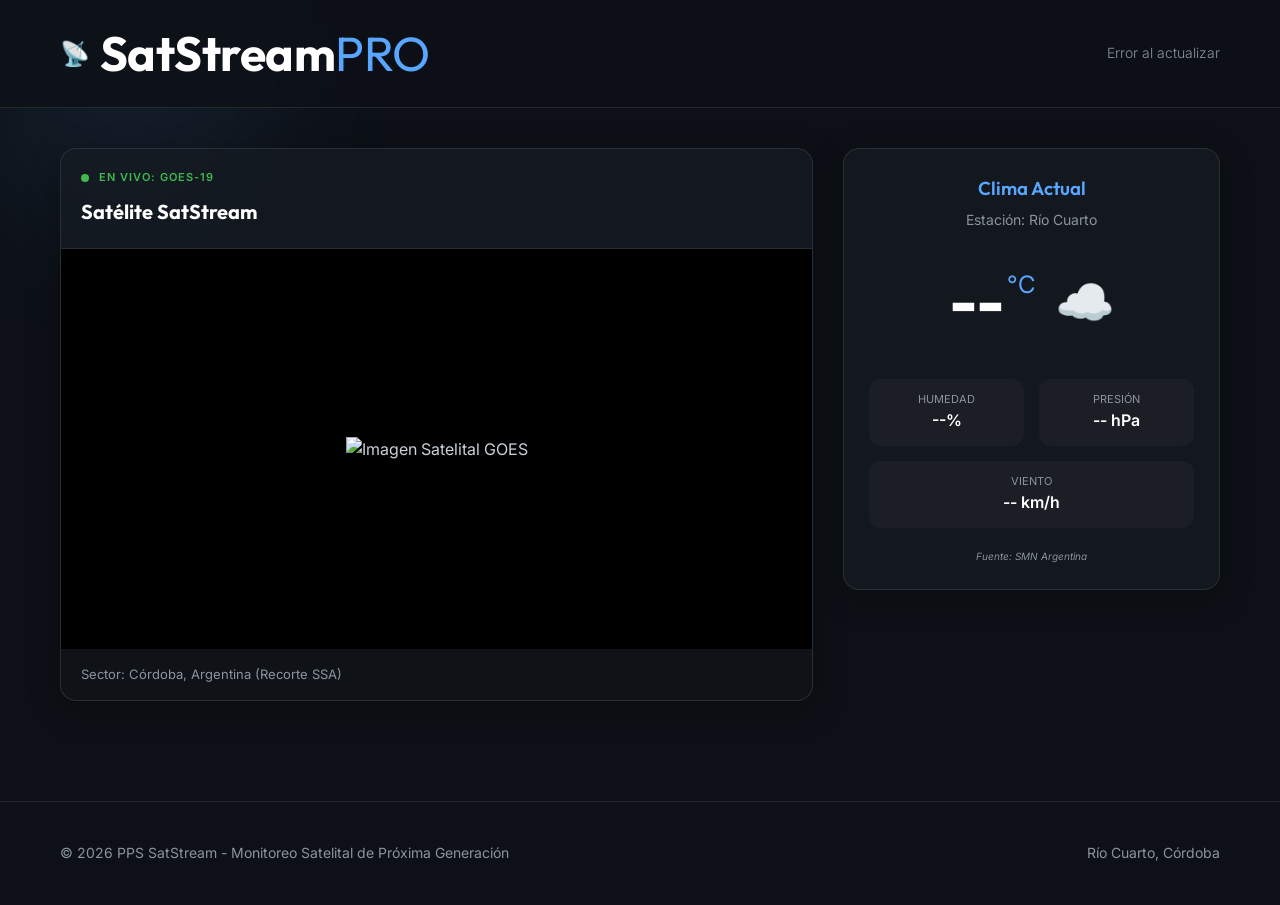
==== gallery-ui/index.html @ c35e04f5 "perf: se optimiza el buildeo de las imágenes para ocupar menos espacio. Se agrega seguridad a la pág" ====
<!DOCTYPE html>
<html lang="es">
<head>
    <meta charset="UTF-8">
    <meta name="viewport" content="width=device-width, initial-scale=1.0">
    <title>PPS SatStream - Visualización en Tiempo Real</title>
    <link rel="preconnect" href="https://fonts.googleapis.com">
    <link rel="preconnect" href="https://fonts.gstatic.com" crossorigin>
    <link href="https://fonts.googleapis.com/css2?family=Outfit:wght@300;400;600;800&family=Inter:wght@300;400;600&display=swap" rel="stylesheet">
    <link rel="stylesheet" href="style.css">
</head>
<body>
    <div class="background-glow"></div>
    
    <header>
        <div class="container">
            <div class="logo">
                <span class="logo-icon">📡</span>
                <h1>SatStream<span>PRO</span></h1>
            </div>
            <nav id="last-update">Actualizando...</nav>
        </div>
    </header>

    <main class="container">
        <section class="hero-section">
            <div class="content-wrapper">
                <div class="image-viewer card">
                    <div class="card-header">
                        <div class="status-badge">
                            <span class="pulse"></span> EN VIVO: GOES-19
                        </div>
                        <h2 id="image-timestamp">Satélite SatStream</h2>
                    </div>
                    <div class="image-container">
                        <img id="main-satellite-image" src="" alt="Imagen Satelital GOES">
                        <div id="image-loader" class="loader"></div>
                    </div>
                    <div class="card-footer">
                        <p>Sector: Córdoba, Argentina (Recorte SSA)</p>
                    </div>
                </div>

                <aside class="side-content">
                    <div class="weather-card card">
                        <h3>Clima Actual</h3>
                        <p class="location">Estación: Río Cuarto</p>
                        <div class="weather-main">
                            <div class="temp-container">
                                <span id="current-temp" class="value">--</span>
                                <span class="unit">°C</span>
                            </div>
                            <div id="weather-icon" class="weather-icon">☁️</div>
                        </div>
                        <div class="weather-details">
                            <div class="detail">
                                <span class="label">Humedad</span>
                                <span id="current-hum" class="val">--%</span>
                            </div>
                            <div class="detail">
                                <span class="label">Presión</span>
                                <span id="current-press" class="val">-- hPa</span>
                            </div>
                            <div class="detail">
                                <span class="label">Viento</span>
                                <span id="current-wind" class="val">-- km/h</span>
                            </div>
                        </div>
                        <div class="data-source">Fuente: SMN Argentina</div>
                    </div>


                </aside>
            </div>
        </section>
    </main>

    <footer>
        <div class="container">
            <p>&copy; 2026 PPS SatStream - Monitoreo Satelital de Próxima Generación</p>
            <div class="footer-links">
                <span>Río Cuarto, Córdoba</span>
            </div>
        </div>
    </footer>

    <script src="script.js"></script>
</body>
</html>
---- gallery-ui/style.css ----
:root {
    --bg-color: #0d1117;
    --card-bg: rgba(22, 27, 34, 0.75);
    --border-color: rgba(240, 246, 252, 0.1);
    --accent-color: #58a6ff;
    --text-primary: #c9d1d9;
    --text-secondary: #8b949e;
    --white: #ffffff;
    --success: #3fb950;
    --gradient-primary: linear-gradient(135deg, #1f6feb, #58a6ff);
}

* {
    margin: 0;
    padding: 0;
    box-sizing: border-box;
}

body {
    font-family: 'Inter', sans-serif;
    background-color: var(--bg-color);
    color: var(--text-primary);
    line-height: 1.6;
    overflow-x: hidden;
    min-height: 100vh;
}

h1, h2, h3, .logo {
    font-family: 'Outfit', sans-serif;
}

.container {
    max-width: 1200px;
    margin: 0 auto;
    padding: 0 20px;
}

/* Background Glow */
.background-glow {
    position: fixed;
    top: -10%;
    left: -10%;
    width: 40%;
    height: 40%;
    background: radial-gradient(circle, rgba(88, 166, 255, 0.1) 0%, rgba(88, 166, 255, 0) 70%);
    filter: blur(50px);
    z-index: -1;
}

/* Header */
header {
    background: rgba(13, 17, 23, 0.8);
    backdrop-filter: blur(10px);
    border-bottom: 1px solid var(--border-color);
    padding: 15px 0;
    position: sticky;
    top: 0;
    z-index: 100;
}

header .container {
    display: flex;
    justify-content: space-between;
    align-items: center;
}

.logo {
    display: flex;
    align-items: center;
    gap: 10px;
    text-decoration: none;
    color: var(--white);
    font-size: 24px;
    font-weight: 800;
    letter-spacing: -0.5px;
}

.logo span {
    color: var(--accent-color);
    font-weight: 400;
}

#last-update {
    font-size: 14px;
    color: var(--text-secondary);
    font-weight: 300;
}

/* Main Layout */
.hero-section {
    padding: 40px 0;
}

.content-wrapper {
    display: grid;
    grid-template-columns: 2fr 1fr;
    gap: 30px;
}

@media (max-width: 992px) {
    .content-wrapper {
        grid-template-columns: 1fr;
    }
}

/* Card Style */
.card {
    background: var(--card-bg);
    border: 1px solid var(--border-color);
    border-radius: 16px;
    overflow: hidden;
    backdrop-filter: blur(12px);
    box-shadow: 0 8px 32px rgba(0, 0, 0, 0.3);
    transition: transform 0.3s ease, box-shadow 0.3s ease;
}

.card:hover {
    box-shadow: 0 12px 48px rgba(0, 0, 0, 0.4);
}

.card-header {
    padding: 20px;
    border-bottom: 1px solid var(--border-color);
    display: flex;
    flex-direction: column;
    gap: 10px;
}

.status-badge {
    display: flex;
    align-items: center;
    gap: 10px;
    font-size: 11px;
    text-transform: uppercase;
    font-weight: 600;
    color: var(--success);
    letter-spacing: 1px;
}

.pulse {
    width: 8px;
    height: 8px;
    background-color: var(--success);
    border-radius: 50%;
    box-shadow: 0 0 0 0 rgba(63, 185, 80, 0.7);
    animation: pulse 2s infinite;
}

@keyframes pulse {
    0% { transform: scale(0.95); box-shadow: 0 0 0 0 rgba(63, 185, 80, 0.7); }
    70% { transform: scale(1); box-shadow: 0 0 0 10px rgba(63, 185, 80, 0); }
    100% { transform: scale(0.95); box-shadow: 0 0 0 0 rgba(63, 185, 80, 0); }
}

.image-viewer h2 {
    font-size: 20px;
    color: var(--white);
}

.image-container {
    position: relative;
    background: #000;
    display: flex;
    justify-content: center;
    align-items: center;
    min-height: 400px;
}

.image-container img {
    max-width: 100%;
    height: auto;
    display: block;
    transition: opacity 0.5s ease;
}

.card-footer {
    padding: 15px 20px;
    background: rgba(0, 0, 0, 0.2);
    font-size: 13px;
    color: var(--text-secondary);
}

/* Aside Content */
.side-content {
    display: flex;
    flex-direction: column;
    gap: 20px;
}

.weather-card {
    padding: 25px;
    text-align: center;
}

.weather-card h3 {
    margin-bottom: 5px;
    font-weight: 600;
    color: var(--accent-color);
}

.weather-card .location {
    font-size: 14px;
    color: var(--text-secondary);
    margin-bottom: 20px;
}

.weather-main {
    display: flex;
    justify-content: center;
    align-items: center;
    gap: 20px;
    margin-bottom: 25px;
}

.temp-container .value {
    font-size: 64px;
    font-weight: 800;
    color: var(--white);
    letter-spacing: -2px;
}

.temp-container .unit {
    font-size: 24px;
    font-weight: 400;
    vertical-align: top;
    position: relative;
    top: 15px;
    color: var(--accent-color);
}

.weather-icon {
    font-size: 48px;
    animation: floating 3s infinite ease-in-out;
}

@keyframes floating {
    0% { transform: translateY(0px); }
    50% { transform: translateY(-10px); }
    100% { transform: translateY(0px); }
}

.weather-details {
    display: grid;
    grid-template-columns: 1fr 1fr;
    gap: 15px;
    margin-bottom: 20px;
}

.detail {
    background: rgba(255, 255, 255, 0.03);
    padding: 12px;
    border-radius: 12px;
}

.detail:last-child {
    grid-column: span 2;
}

.detail .label {
    display: block;
    font-size: 11px;
    color: var(--text-secondary);
    text-transform: uppercase;
}

.detail .val {
    font-size: 16px;
    font-weight: 600;
    color: var(--white);
}

.data-source {
    font-size: 10px;
    color: var(--text-secondary);
    font-style: italic;
}

/* Gallery Section */
.gallery-card {
    padding: 20px;
}

.gallery-card h3 {
    font-size: 16px;
    margin-bottom: 15px;
}

.thumbnails-list {
    display: grid;
    grid-template-columns: repeat(2, 1fr);
    gap: 10px;
}

.thumb-item {
    aspect-ratio: 16/9;
    border-radius: 8px;
    overflow: hidden;
    cursor: pointer;
    border: 2px solid transparent;
    transition: border-color 0.3s ease;
}

.thumb-item:hover {
    border-color: var(--accent-color);
}

.thumb-item img {
    width: 100%;
    height: 100%;
    object-fit: cover;
}

/* Footer */
footer {
    margin-top: 60px;
    padding: 40px 0;
    border-top: 1px solid var(--border-color);
    color: var(--text-secondary);
    font-size: 14px;
}

footer .container {
    display: flex;
    justify-content: space-between;
    align-items: center;
}

@media (max-width: 600px) {
    footer .container {
        flex-direction: column;
        gap: 20px;
        text-align: center;
    }
    
    .weather-details {
        grid-template-columns: 1fr;
    }
}
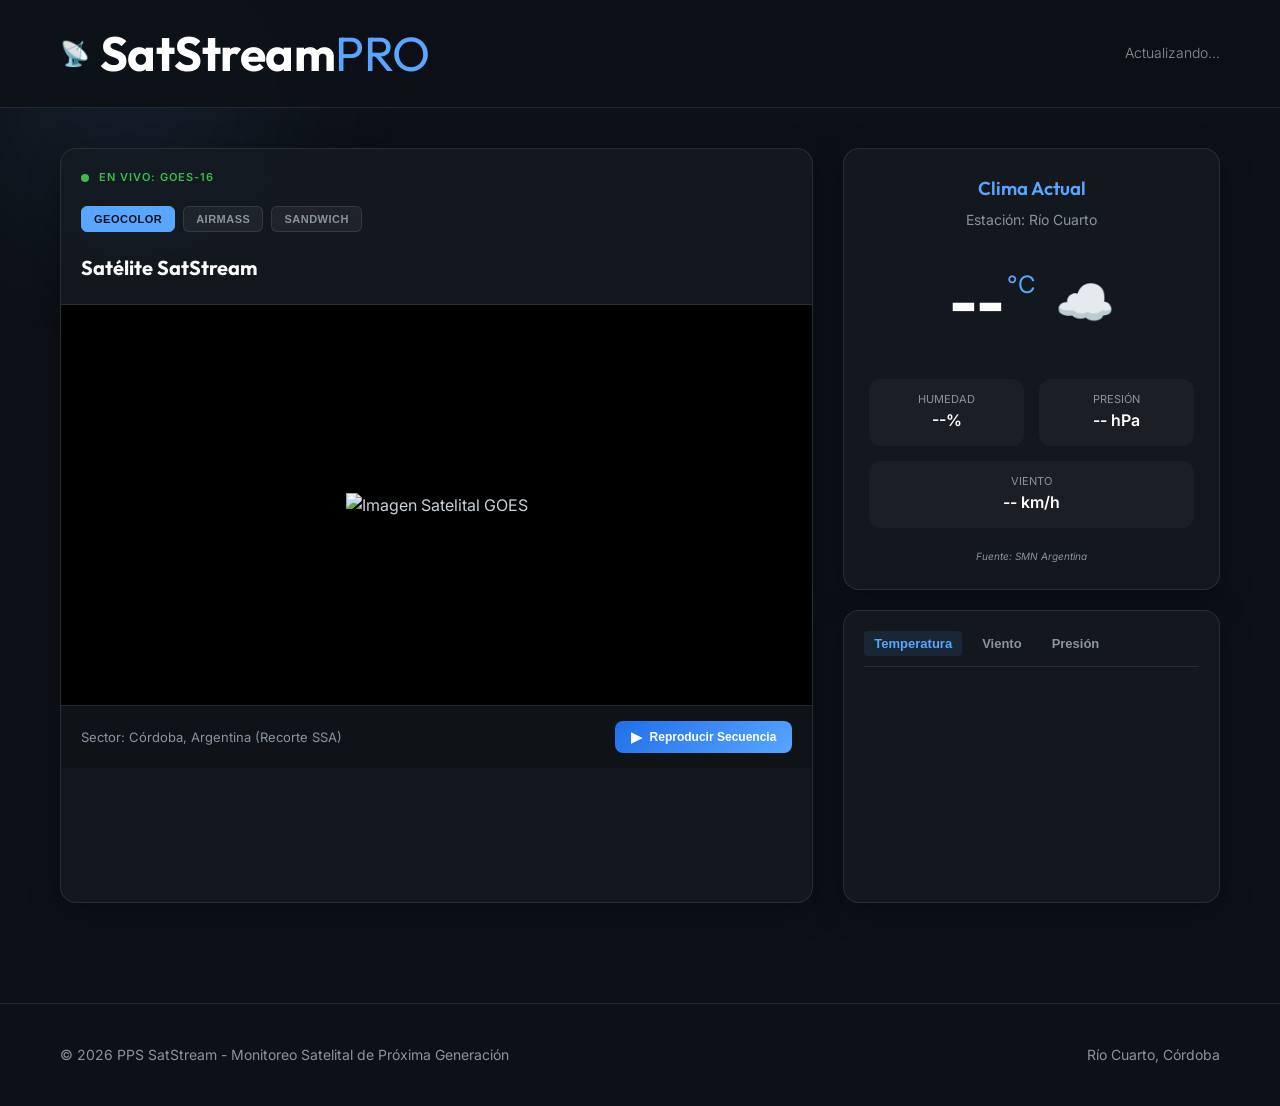
==== commit 220fc00c: "Se agregan funcionalidades a la página y se mejora la seguridad del proyecto" ====
--- a/gallery-ui/index.html
+++ b/gallery-ui/index.html
@@ -8,6 +8,7 @@
     <link rel="preconnect" href="https://fonts.gstatic.com" crossorigin>
     <link href="https://fonts.googleapis.com/css2?family=Outfit:wght@300;400;600;800&family=Inter:wght@300;400;600&display=swap" rel="stylesheet">
     <link rel="stylesheet" href="style.css">
+    <script src="https://cdn.jsdelivr.net/npm/chart.js"></script>
 </head>
 <body>
     <div class="background-glow"></div>
@@ -28,7 +29,12 @@
                 <div class="image-viewer card">
                     <div class="card-header">
                         <div class="status-badge">
-                            <span class="pulse"></span> EN VIVO: GOES-19
+                            <span class="pulse"></span> EN VIVO: GOES-16
+                        </div>
+                        <div class="product-tabs">
+                            <button class="prod-tab active" data-product="geocolor">GeoColor</button>
+                            <button class="prod-tab" data-product="airmass">AirMass</button>
+                            <button class="prod-tab" data-product="sandwich">Sandwich</button>
                         </div>
                         <h2 id="image-timestamp">Satélite SatStream</h2>
                     </div>
@@ -37,7 +43,14 @@
                         <div id="image-loader" class="loader"></div>
                     </div>
                     <div class="card-footer">
-                        <p>Sector: Córdoba, Argentina (Recorte SSA)</p>
+                        <div class="footer-info">
+                            <p>Sector: Córdoba, Argentina (Recorte SSA)</p>
+                        </div>
+                        <div class="animation-controls">
+                            <button id="btn-animate" class="btn-primary">
+                                <span class="btn-icon">▶</span> Reproducir Secuencia
+                            </button>
+                        </div>
                     </div>
                 </div>
 
@@ -69,6 +82,17 @@
                         <div class="data-source">Fuente: SMN Argentina</div>
                     </div>
 
+                    <div class="history-card card">
+                        <div class="tabs">
+                            <button class="tab-btn active" data-type="temp">Temperatura</button>
+                            <button class="tab-btn" data-type="wind">Viento</button>
+                            <button class="tab-btn" data-type="press">Presión</button>
+                        </div>
+                        <div class="chart-container">
+                            <canvas id="weather-chart"></canvas>
+                        </div>
+                    </div>
+
 
                 </aside>
             </div>
--- a/gallery-ui/style.css
+++ b/gallery-ui/style.css
@@ -123,7 +123,38 @@
     border-bottom: 1px solid var(--border-color);
     display: flex;
     flex-direction: column;
-    gap: 10px;
+    gap: 15px;
+}
+
+.product-tabs {
+    display: flex;
+    gap: 8px;
+    margin: 5px 0;
+}
+
+.prod-tab {
+    background: rgba(255, 255, 255, 0.05);
+    border: 1px solid var(--border-color);
+    color: var(--text-secondary);
+    padding: 6px 12px;
+    border-radius: 6px;
+    font-size: 11px;
+    font-weight: 600;
+    cursor: pointer;
+    transition: all 0.2s ease;
+    text-transform: uppercase;
+    letter-spacing: 0.5px;
+}
+
+.prod-tab:hover {
+    background: rgba(255, 255, 255, 0.1);
+    color: var(--white);
+}
+
+.prod-tab.active {
+    background: var(--accent-color);
+    color: var(--bg-color);
+    border-color: var(--accent-color);
 }
 
 .status-badge {
@@ -176,8 +207,43 @@
 .card-footer {
     padding: 15px 20px;
     background: rgba(0, 0, 0, 0.2);
+    display: flex;
+    justify-content: space-between;
+    align-items: center;
+    border-top: 1px solid var(--border-color);
+}
+
+.footer-info p {
     font-size: 13px;
     color: var(--text-secondary);
+}
+
+.btn-primary {
+    background: var(--gradient-primary);
+    border: none;
+    color: var(--white);
+    padding: 8px 16px;
+    border-radius: 8px;
+    font-size: 12px;
+    font-weight: 600;
+    cursor: pointer;
+    display: flex;
+    align-items: center;
+    gap: 8px;
+    transition: all 0.3s ease;
+}
+
+.btn-primary:hover {
+    transform: translateY(-2px);
+    filter: brightness(1.1);
+}
+
+.btn-primary.active {
+    background: linear-gradient(135deg, #ff4b2b, #ff416c);
+}
+
+.btn-icon {
+    font-size: 14px;
 }
 
 /* Aside Content */
@@ -323,6 +389,48 @@
     display: flex;
     justify-content: space-between;
     align-items: center;
+}
+
+/* History Chart Card */
+.history-card {
+    padding: 20px;
+    display: flex;
+    flex-direction: column;
+    gap: 15px;
+}
+
+.tabs {
+    display: flex;
+    gap: 10px;
+    border-bottom: 1px solid var(--border-color);
+    padding-bottom: 10px;
+}
+
+.tab-btn {
+    background: none;
+    border: none;
+    color: var(--text-secondary);
+    font-size: 13px;
+    font-weight: 600;
+    cursor: pointer;
+    padding: 5px 10px;
+    border-radius: 4px;
+    transition: all 0.3s ease;
+}
+
+.tab-btn:hover {
+    color: var(--white);
+    background: rgba(255, 255, 255, 0.05);
+}
+
+.tab-btn.active {
+    color: var(--accent-color);
+    background: rgba(88, 166, 255, 0.1);
+}
+
+.chart-container {
+    height: 200px;
+    position: relative;
 }
 
 @media (max-width: 600px) {
@@ -335,4 +443,9 @@
     .weather-details {
         grid-template-columns: 1fr;
     }
-}
+
+    .tabs {
+        overflow-x: auto;
+        white-space: nowrap;
+    }
+}
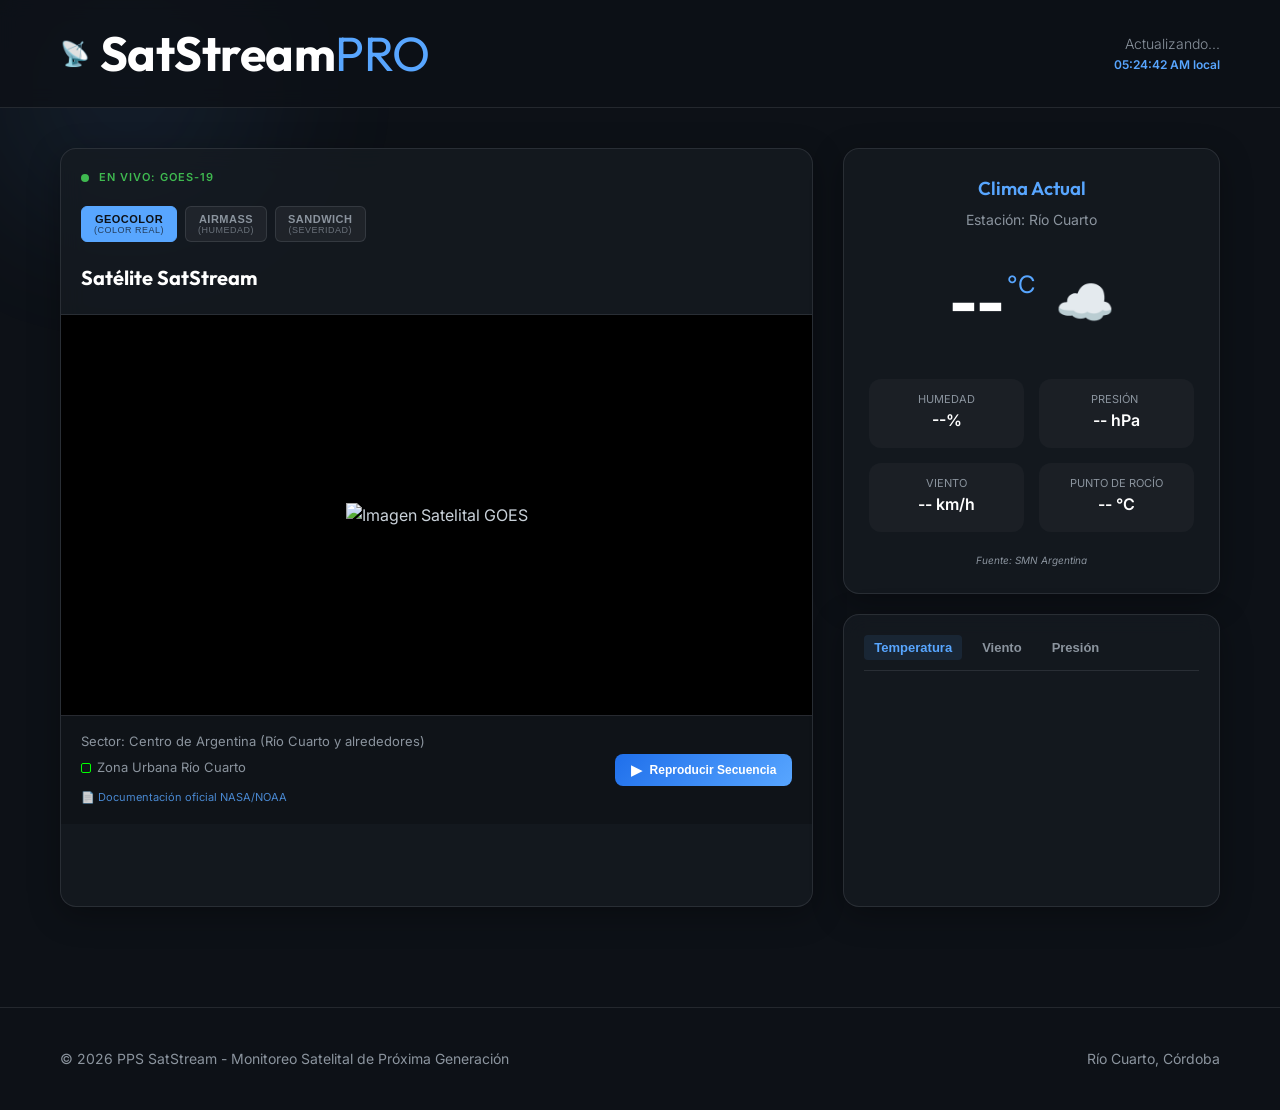
==== commit 62b9947a: "feat: mejoras UX en SatStreamPRO, nuevos links y visualizaciones" ====
--- a/gallery-ui/index.html
+++ b/gallery-ui/index.html
@@ -1,25 +1,32 @@
 <!DOCTYPE html>
 <html lang="es">
+
 <head>
     <meta charset="UTF-8">
     <meta name="viewport" content="width=device-width, initial-scale=1.0">
     <title>PPS SatStream - Visualización en Tiempo Real</title>
     <link rel="preconnect" href="https://fonts.googleapis.com">
     <link rel="preconnect" href="https://fonts.gstatic.com" crossorigin>
-    <link href="https://fonts.googleapis.com/css2?family=Outfit:wght@300;400;600;800&family=Inter:wght@300;400;600&display=swap" rel="stylesheet">
+    <link
+        href="https://fonts.googleapis.com/css2?family=Outfit:wght@300;400;600;800&family=Inter:wght@300;400;600&display=swap"
+        rel="stylesheet">
     <link rel="stylesheet" href="style.css">
     <script src="https://cdn.jsdelivr.net/npm/chart.js"></script>
 </head>
+
 <body>
     <div class="background-glow"></div>
-    
+
     <header>
         <div class="container">
             <div class="logo">
                 <span class="logo-icon">📡</span>
                 <h1>SatStream<span>PRO</span></h1>
             </div>
-            <nav id="last-update">Actualizando...</nav>
+            <div class="header-clocks">
+                <nav id="last-update">Actualizando...</nav>
+                <div id="local-clock" class="local-clock">--:-- local</div>
+            </div>
         </div>
     </header>
 
@@ -29,12 +36,18 @@
                 <div class="image-viewer card">
                     <div class="card-header">
                         <div class="status-badge">
-                            <span class="pulse"></span> EN VIVO: GOES-16
+                            <span class="pulse"></span> EN VIVO: GOES-19
                         </div>
                         <div class="product-tabs">
-                            <button class="prod-tab active" data-product="geocolor">GeoColor</button>
-                            <button class="prod-tab" data-product="airmass">AirMass</button>
-                            <button class="prod-tab" data-product="sandwich">Sandwich</button>
+                            <button class="prod-tab active" data-product="geocolor">
+                                GeoColor <span>(Color Real)</span>
+                            </button>
+                            <button class="prod-tab" data-product="airmass">
+                                AirMass <span>(Humedad)</span>
+                            </button>
+                            <button class="prod-tab" data-product="sandwich">
+                                Sandwich <span>(Severidad)</span>
+                            </button>
                         </div>
                         <h2 id="image-timestamp">Satélite SatStream</h2>
                     </div>
@@ -44,7 +57,13 @@
                     </div>
                     <div class="card-footer">
                         <div class="footer-info">
-                            <p>Sector: Córdoba, Argentina (Recorte SSA)</p>
+                            <p>Sector: Centro de Argentina (Río Cuarto y alrededores)</p>
+                            <p class="legend"><span class="box-green"></span> Zona Urbana Río Cuarto</p>
+                            <a id="product-doc-link"
+                                href="https://www.star.nesdis.noaa.gov/GOES/documents/QuickGuide_CIRA_Geocolor_20171019.pdf"
+                                target="_blank" class="doc-link">
+                                📄 Documentación oficial NASA/NOAA
+                            </a>
                         </div>
                         <div class="animation-controls">
                             <button id="btn-animate" class="btn-primary">
@@ -55,6 +74,31 @@
                 </div>
 
                 <aside class="side-content">
+                    <div id="nowcast-alert-card" class="card alert-card hidden">
+                        <div class="alert-header">
+                            <span class="alert-icon">🌀</span>
+                            <h3>Pronóstico a corto plazo</h3>
+                        </div>
+                        <div class="alert-body">
+                            <div class="alert-level">
+                                <div id="alert-semaphore" class="semaphore level-0"></div>
+                                <div class="alert-text">
+                                    <span id="alert-status">Analizando...</span>
+                                    <small id="alert-condition">Cargando proyecciones</small>
+                                </div>
+                            </div>
+                            <div class="alert-projection">
+                                <div class="proj-item">
+                                    <label>A 1 Hora</label>
+                                    <span id="proj-1h">--</span>
+                                </div>
+                                <div class="proj-item">
+                                    <label>A 2 Horas</label>
+                                    <span id="proj-2h">--</span>
+                                </div>
+                            </div>
+                        </div>
+                    </div>
                     <div class="weather-card card">
                         <h3>Clima Actual</h3>
                         <p class="location">Estación: Río Cuarto</p>
@@ -71,12 +115,18 @@
                                 <span id="current-hum" class="val">--%</span>
                             </div>
                             <div class="detail">
-                                <span class="label">Presión</span>
+                                <span class="label">Presión <span id="press-trend-icon"></span></span>
                                 <span id="current-press" class="val">-- hPa</span>
+                                <small id="press-label" class="h-text"></small>
                             </div>
                             <div class="detail">
                                 <span class="label">Viento</span>
                                 <span id="current-wind" class="val">-- km/h</span>
+                                <small id="wind-label" class="h-text"></small>
+                            </div>
+                            <div class="detail">
+                                <span class="label">Punto de Rocío</span>
+                                <span id="current-dew" class="val">-- °C</span>
                             </div>
                         </div>
                         <div class="data-source">Fuente: SMN Argentina</div>
@@ -110,4 +160,5 @@
 
     <script src="script.js"></script>
 </body>
-</html>
+
+</html>
--- a/gallery-ui/style.css
+++ b/gallery-ui/style.css
@@ -157,6 +157,13 @@
     border-color: var(--accent-color);
 }
 
+.prod-tab span {
+    font-size: 9px;
+    opacity: 0.7;
+    font-weight: 400;
+    display: block;
+}
+
 .status-badge {
     display: flex;
     align-items: center;
@@ -216,6 +223,41 @@
 .footer-info p {
     font-size: 13px;
     color: var(--text-secondary);
+    margin-bottom: 5px;
+}
+
+.doc-link {
+    font-size: 11px;
+    color: var(--accent-color);
+    text-decoration: none;
+    display: inline-block;
+    transition: all 0.3s ease;
+    opacity: 0.8;
+}
+
+.doc-link:hover {
+    opacity: 1;
+    text-decoration: underline;
+    transform: translateX(5px);
+}
+
+.legend {
+    font-size: 11px;
+    color: var(--text-secondary);
+    display: flex;
+    align-items: center;
+    gap: 6px;
+    margin-top: 4px;
+    margin-bottom: 8px;
+}
+
+.box-green {
+    display: inline-block;
+    width: 10px;
+    height: 10px;
+    background-color: transparent;
+    border: 1.5px solid #00ff00; /* Verde puro */
+    border-radius: 2px;
 }
 
 .btn-primary {
@@ -316,10 +358,6 @@
     background: rgba(255, 255, 255, 0.03);
     padding: 12px;
     border-radius: 12px;
-}
-
-.detail:last-child {
-    grid-column: span 2;
 }
 
 .detail .label {
@@ -449,3 +487,119 @@
         white-space: nowrap;
     }
 }
+
+/* Custom Additions for UX */
+.header-clocks {
+    text-align: right;
+}
+
+.local-clock {
+    font-size: 12px;
+    color: var(--accent-color);
+    font-weight: 600;
+}
+
+.h-text {
+    display: block;
+    font-size: 10px;
+    color: var(--accent-color);
+    margin-top: 2px;
+    font-weight: 500;
+}
+
+#press-trend-icon {
+    font-size: 10px;
+    margin-left: 4px;
+}
+
+/* Alert Card & Semaphore */
+.alert-card {
+    background: linear-gradient(135deg, rgba(22, 27, 34, 0.95), rgba(13, 17, 23, 0.95));
+    border: 1px solid rgba(88, 166, 255, 0.2);
+    padding: 20px !important;
+}
+
+.alert-header {
+    display: flex;
+    align-items: center;
+    gap: 10px;
+    margin-bottom: 20px;
+}
+
+.alert-header h3 {
+    font-size: 16px;
+    color: var(--white);
+}
+
+.alert-level {
+    display: flex;
+    align-items: center;
+    gap: 15px;
+    margin-bottom: 20px;
+    background: rgba(255, 255, 255, 0.03);
+    padding: 15px;
+    border-radius: 12px;
+}
+
+.semaphore {
+    width: 30px;
+    height: 30px;
+    border-radius: 50%;
+    box-shadow: 0 0 15px rgba(0,0,0,0.5);
+    flex-shrink: 0;
+}
+
+.level-0 { background: #3fb950; box-shadow: 0 0 10px #3fb950; }
+.level-1 { background: #3fb950; box-shadow: 0 0 10px #3fb950; }
+.level-2 { background: #f1e05a; box-shadow: 0 0 10px #f1e05a; }
+.level-3 { background: #ff7b72; box-shadow: 0 0 10px #ff7b72; }
+.level-4 { background: #ff4433; box-shadow: 0 0 10px #ff4433; animation: blink 1s infinite; }
+
+@keyframes blink {
+    0% { opacity: 1; }
+    50% { opacity: 0.5; }
+    100% { opacity: 1; }
+}
+
+.alert-text {
+    display: flex;
+    flex-direction: column;
+}
+
+#alert-status {
+    font-weight: 800;
+    font-size: 18px;
+    color: var(--white);
+}
+
+#alert-condition {
+    color: var(--text-secondary);
+}
+
+.alert-projection {
+    display: grid;
+    grid-template-columns: 1fr 1fr;
+    gap: 10px;
+}
+
+.proj-item {
+    background: rgba(0,0,0,0.2);
+    padding: 10px;
+    border-radius: 8px;
+    text-align: center;
+}
+
+.proj-item label {
+    display: block;
+    font-size: 9px;
+    color: var(--text-secondary);
+    text-transform: uppercase;
+}
+
+.proj-item span {
+    font-weight: 600;
+    font-size: 13px;
+    color: var(--accent-color);
+}
+
+.hidden { display: none; }
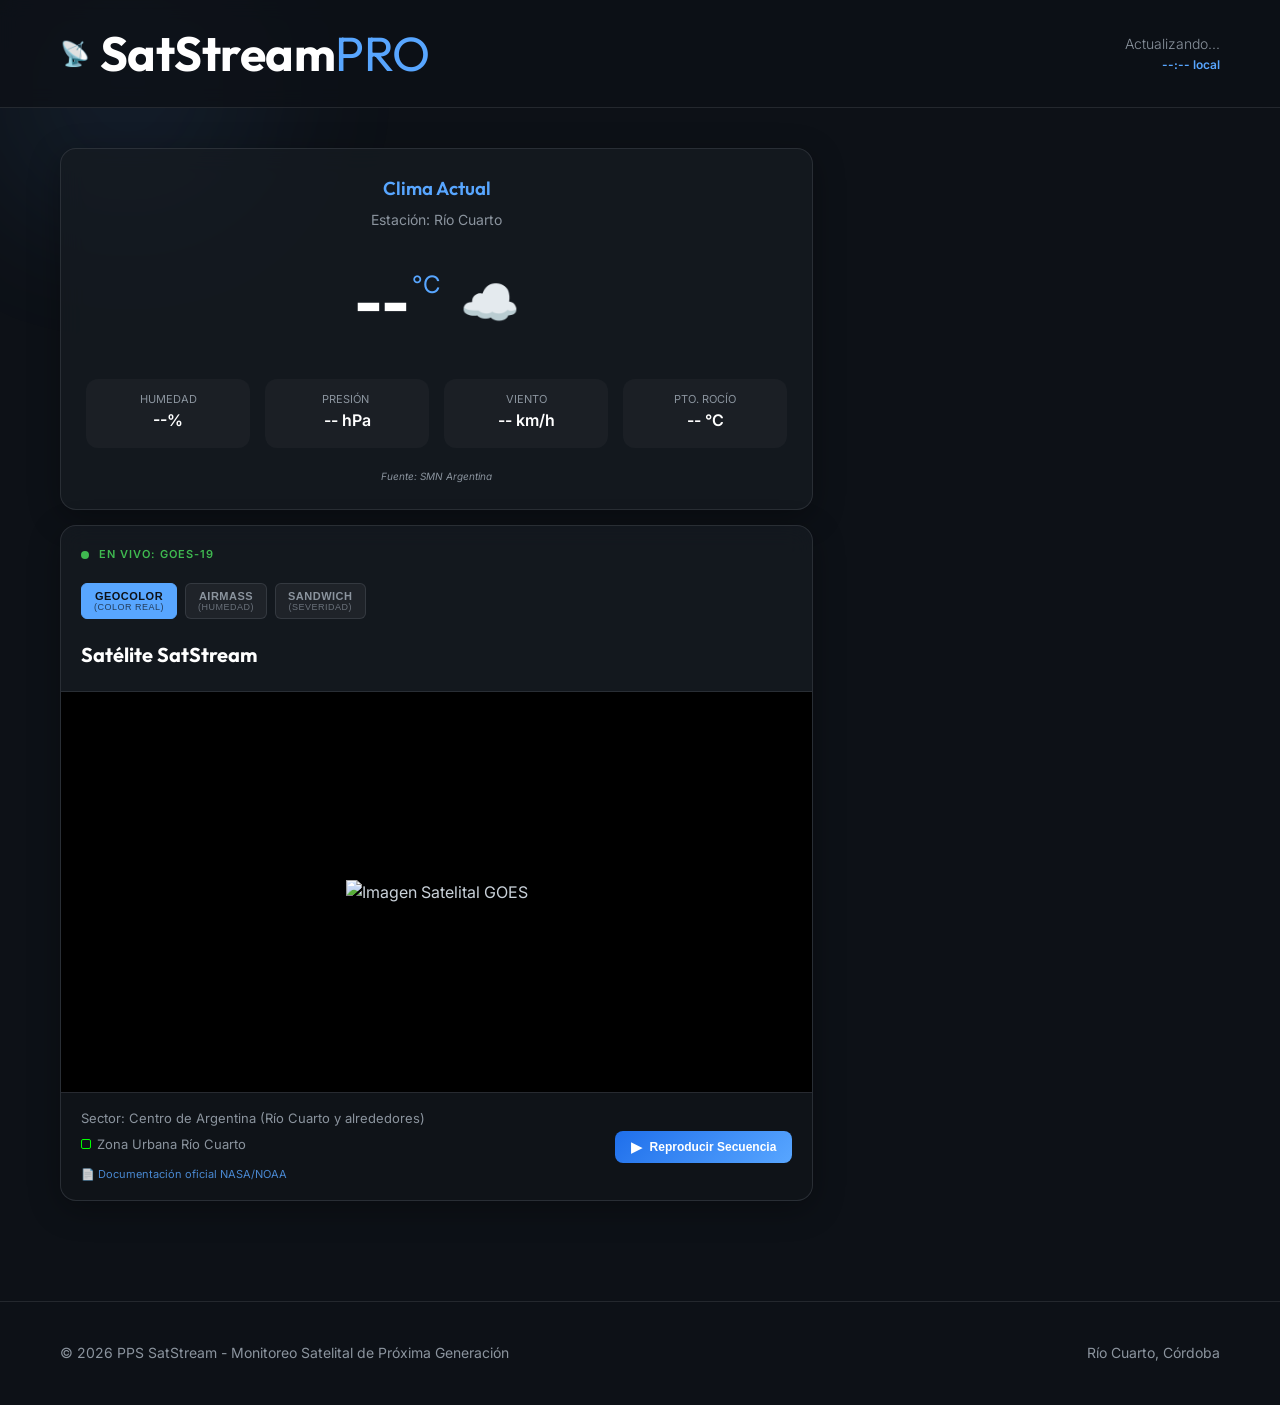
==== commit 8bd6f793: "feat: se agrega la función de visualización desde móviles" ====
--- a/gallery-ui/index.html
+++ b/gallery-ui/index.html
@@ -12,6 +12,7 @@
         rel="stylesheet">
     <link rel="stylesheet" href="style.css">
     <script src="https://cdn.jsdelivr.net/npm/chart.js"></script>
+    <script src="https://cdn.jsdelivr.net/npm/chartjs-plugin-datalabels@2.0.0"></script>
 </head>
 
 <body>
@@ -33,6 +34,81 @@
     <main class="container">
         <section class="hero-section">
             <div class="content-wrapper">
+                <div class="left-column">
+                    <div class="top-metrics-row" style="display: flex; flex-direction: column; gap: 20px; margin-bottom: 15px;">
+                        <div class="weather-card card" style="margin: 0;">
+                            <h3>Clima Actual</h3>
+                            <p class="location">Estación: Río Cuarto</p>
+                            <div class="weather-main">
+                                <div class="temp-container">
+                                    <span id="current-temp" class="value">--</span>
+                                    <span class="unit">°C</span>
+                                </div>
+                                <div id="weather-icon" class="weather-icon">☁️</div>
+                            </div>
+                            <div class="weather-details">
+                                <div class="detail">
+                                    <span class="label">Humedad</span>
+                                    <span id="current-hum" class="val">--%</span>
+                                </div>
+                                <div class="detail">
+                                    <span class="label">Presión <span id="press-trend-icon"></span></span>
+                                    <span id="current-press" class="val">-- hPa</span>
+                                    <small id="press-label" class="h-text"></small>
+                                </div>
+                                <div class="detail">
+                                    <span class="label">Viento</span>
+                                    <span id="current-wind" class="val">-- km/h</span>
+                                    <small id="wind-label" class="h-text"></small>
+                                </div>
+                                <div class="detail">
+                                    <span class="label">Pto. Rocío</span>
+                                    <span id="current-dew" class="val">-- °C</span>
+                                </div>
+                            </div>
+                            <div class="data-source">Fuente: SMN Argentina</div>
+                        </div>
+
+                        <div id="third-party-forecast-card" class="card" style="margin: 0; padding-bottom: 5px; display: none;">
+                            <div class="tabs provider-tabs" style="margin-bottom: 15px;">
+                                <button class="tab-btn active" data-provider="smn">Pronóstico SMN</button>
+                                <button class="tab-btn" data-provider="owm">Pronóstico OWM</button>
+                            </div>
+
+                            <!-- SMN Content -->
+                            <div id="smn-forecast-content">
+                                <div class="tabs predictive-tabs" style="margin-top: 5px;">
+                                    <button class="tab-btn active" data-source="smn" data-type="temp">Temperatura</button>
+                                    <button class="tab-btn" data-source="smn" data-type="rain">Precipitaciones</button>
+                                </div>
+                                <div class="chart-scroll-area">
+                                    <div class="pred-canvas-wrapper">
+                                        <canvas id="smn-pred-chart"></canvas>
+                                    </div>
+                                </div>
+                                <div id="smn-day-selector" class="day-selector">
+                                    <!-- Filled by JS -->
+                                </div>
+                            </div>
+
+                            <!-- OWM Content -->
+                            <div id="owm-forecast-content" class="hidden">
+                                <div class="tabs predictive-tabs" style="margin-top: 5px;">
+                                    <button class="tab-btn active" data-source="owm" data-type="temp">Temperatura</button>
+                                    <button class="tab-btn" data-source="owm" data-type="rain">Precipitaciones</button>
+                                </div>
+                                <div class="chart-scroll-area">
+                                    <div class="pred-canvas-wrapper">
+                                        <canvas id="owm-pred-chart"></canvas>
+                                    </div>
+                                </div>
+                                <div id="owm-day-selector" class="day-selector">
+                                    <!-- Filled by JS -->
+                                </div>
+                            </div>
+                        </div>
+                    </div>
+
                 <div class="image-viewer card">
                     <div class="card-header">
                         <div class="status-badge">
@@ -72,8 +148,11 @@
                         </div>
                     </div>
                 </div>
+                </div>
 
                 <aside class="side-content">
+
+                    <!-- Card 1: Nowcast a corto plazo -->
                     <div id="nowcast-alert-card" class="card alert-card hidden">
                         <div class="alert-header">
                             <span class="alert-icon">🌀</span>
@@ -99,55 +178,15 @@
                             </div>
                         </div>
                     </div>
-                    <div class="weather-card card">
-                        <h3>Clima Actual</h3>
-                        <p class="location">Estación: Río Cuarto</p>
-                        <div class="weather-main">
-                            <div class="temp-container">
-                                <span id="current-temp" class="value">--</span>
-                                <span class="unit">°C</span>
-                            </div>
-                            <div id="weather-icon" class="weather-icon">☁️</div>
-                        </div>
-                        <div class="weather-details">
-                            <div class="detail">
-                                <span class="label">Humedad</span>
-                                <span id="current-hum" class="val">--%</span>
-                            </div>
-                            <div class="detail">
-                                <span class="label">Presión <span id="press-trend-icon"></span></span>
-                                <span id="current-press" class="val">-- hPa</span>
-                                <small id="press-label" class="h-text"></small>
-                            </div>
-                            <div class="detail">
-                                <span class="label">Viento</span>
-                                <span id="current-wind" class="val">-- km/h</span>
-                                <small id="wind-label" class="h-text"></small>
-                            </div>
-                            <div class="detail">
-                                <span class="label">Punto de Rocío</span>
-                                <span id="current-dew" class="val">-- °C</span>
-                            </div>
-                        </div>
-                        <div class="data-source">Fuente: SMN Argentina</div>
-                    </div>
-
-                    <div class="history-card card">
-                        <div class="tabs">
-                            <button class="tab-btn active" data-type="temp">Temperatura</button>
-                            <button class="tab-btn" data-type="wind">Viento</button>
-                            <button class="tab-btn" data-type="press">Presión</button>
-                        </div>
-                        <div class="chart-container">
-                            <canvas id="weather-chart"></canvas>
-                        </div>
-                    </div>
+
+
 
 
                 </aside>
             </div>
         </section>
     </main>
+
 
     <footer>
         <div class="container">
--- a/gallery-ui/style.css
+++ b/gallery-ui/style.css
@@ -97,6 +97,11 @@
     gap: 30px;
 }
 
+/* Evita "Grid blow-out" en que un elemento ensancha todo el contenedor */
+.content-wrapper > div, .content-wrapper > aside {
+    min-width: 0;
+}
+
 @media (max-width: 992px) {
     .content-wrapper {
         grid-template-columns: 1fr;
@@ -349,7 +354,7 @@
 
 .weather-details {
     display: grid;
-    grid-template-columns: 1fr 1fr;
+    grid-template-columns: repeat(4, 1fr);
     gap: 15px;
     margin-bottom: 20px;
 }
@@ -471,7 +476,44 @@
     position: relative;
 }
 
+.chart-scroll-area {
+    height: 180px;
+    overflow-x: auto;
+    scrollbar-width: none;
+    -ms-overflow-style: none;
+    width: 100%;
+}
+
+.chart-scroll-area::-webkit-scrollbar {
+    display: none;
+}
+
+.pred-canvas-wrapper {
+    min-width: 400px;
+    height: 180px;
+}
+
 @media (max-width: 600px) {
+    .pred-canvas-wrapper {
+        min-width: unset !important;
+        width: 100%;
+    }
+
+    header .container {
+        flex-direction: column;
+        gap: 10px;
+        text-align: center;
+    }
+    
+    .header-clocks {
+        text-align: center;
+        width: 100%;
+        display: flex;
+        flex-direction: column;
+        align-items: center;
+        gap: 5px;
+    }
+
     footer .container {
         flex-direction: column;
         gap: 20px;
@@ -479,7 +521,7 @@
     }
     
     .weather-details {
-        grid-template-columns: 1fr;
+        grid-template-columns: 1fr 1fr;
     }
 
     .tabs {
@@ -603,3 +645,99 @@
 }
 
 .hidden { display: none; }
+
+/* Extended Forecast Styles */
+.pred-list {
+    display: flex;
+    flex-direction: column;
+    gap: 8px;
+    margin-top: 10px;
+}
+.pred-item {
+    display: flex;
+    justify-content: space-between;
+    background: rgba(255, 255, 255, 0.03);
+    padding: 8px 12px;
+    border-radius: 6px;
+    font-size: 0.9em;
+    border: 1px solid rgba(255,255,255,0.05);
+}
+.pred-item span {
+    color: #c9d1d9;
+}
+.pred-item .pred-time {
+    color: #8b949e;
+    font-weight: 600;
+}
+.pred-item .pred-temp {
+    color: #ffab70;
+    font-weight: bold;
+}
+.pred-item .pred-rain {
+    color: #58a6ff;
+}
+
+/* Forecast Card Header with source badge */
+.forecast-card-header {
+    display: flex;
+    align-items: center;
+    gap: 10px;
+    padding: 14px 16px 10px;
+    border-bottom: 1px solid var(--border-color);
+}
+
+.forecast-card-header h3 {
+    font-size: 15px;
+    color: var(--white);
+    font-weight: 600;
+}
+
+.source-badge {
+    font-size: 10px;
+    font-weight: 800;
+    letter-spacing: 1px;
+    padding: 3px 8px;
+    border-radius: 6px;
+    text-transform: uppercase;
+    flex-shrink: 0;
+}
+
+.smn-badge {
+    background: rgba(88, 166, 255, 0.15);
+    color: #58a6ff;
+    border: 1px solid rgba(88, 166, 255, 0.4);
+}
+
+.owm-badge {
+    background: rgba(63, 185, 80, 0.15);
+    color: #3fb950;
+    border: 1px solid rgba(63, 185, 80, 0.4);
+}
+
+/* Day Selector Row */
+.day-selector {
+    display: flex;
+    flex-direction: row;
+    flex-wrap: nowrap;
+    gap: 8px;
+    overflow-x: auto;
+    padding: 10px 14px 12px;
+    scrollbar-width: none;
+    -ms-overflow-style: none;
+    border-top: 1px solid var(--border-color);
+    width: 100%;
+    box-sizing: border-box;
+}
+
+.day-selector::-webkit-scrollbar {
+    display: none;
+}
+
+.day-selector .day-chip {
+    flex-shrink: 0;
+}
+
+/* Predictive tabs inside forecast cards */
+.predictive-tabs {
+    padding: 0 14px;
+}
